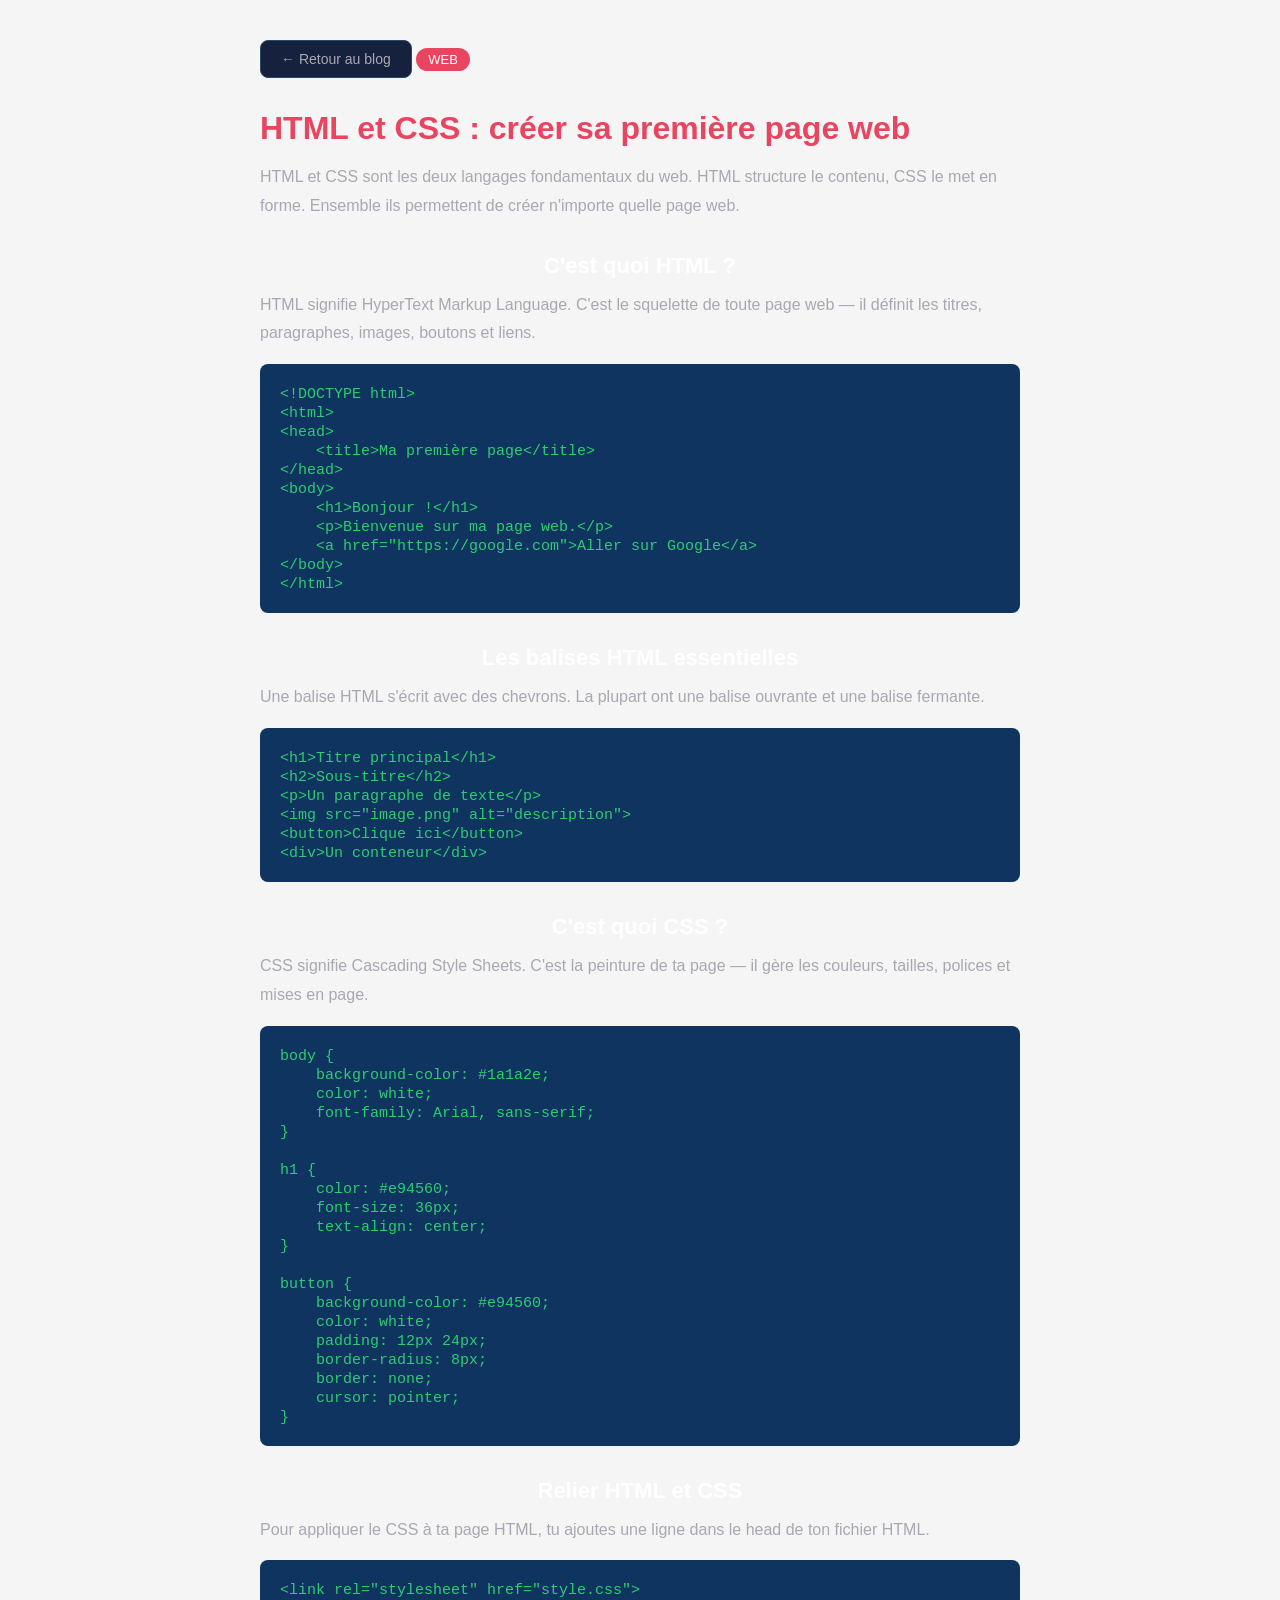
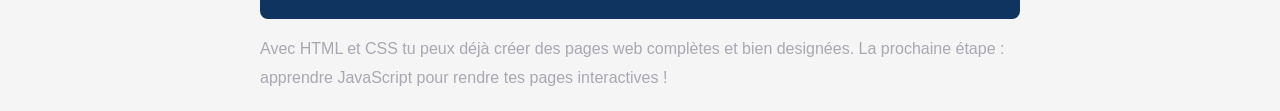
==== blog informatique/articles/html-css.html @ 988690a8 "Blog avec vrais articles" ====
<!DOCTYPE html>
<html lang="fr">
<head>
    <meta charset="UTF-8">
    <meta name="viewport" content="width=device-width, initial-scale=1.0">
    <title>HTML et CSS : créer sa première page web</title>
    <link rel="stylesheet" href="../blog.css">
    <style>
        .article-page { max-width: 800px; margin: 0 auto; padding: 40px 20px; }
        .article-page h1 { font-size: 32px; margin-bottom: 16px; color: #e94560; }
        .article-page h2 { font-size: 22px; margin: 32px 0 12px; color: #ffffff; }
        .article-page p { color: #a8a8b3; line-height: 1.8; margin-bottom: 16px; font-size: 16px; }
        .article-page pre { background-color: #0f3460; border-radius: 8px; padding: 20px; margin: 16px 0; overflow-x: auto; }
        .article-page code { color: #2ecc71; font-family: monospace; font-size: 15px; }
        .article-page .tag { background-color: #e94560; color: white; padding: 4px 12px; border-radius: 20px; font-size: 13px; display: inline-block; margin-bottom: 20px; }
        .btn-retour { background-color: #16213e; color: #a8a8b3; padding: 10px 20px; border-radius: 8px; text-decoration: none; font-size: 14px; display: inline-block; margin-bottom: 32px; border: 1px solid #2a4a6c; }
        .btn-retour:hover { border-color: #e94560; color: white; }
    </style>
</head>
<body>
<div class="article-page">
    <a href="../blog.html" class="btn-retour">← Retour au blog</a>
    <span class="tag">WEB</span>
    <h1>HTML et CSS : créer sa première page web</h1>
    <p>HTML et CSS sont les deux langages fondamentaux du web. HTML structure le contenu, CSS le met en forme. Ensemble ils permettent de créer n'importe quelle page web.</p>

    <h2>C'est quoi HTML ?</h2>
    <p>HTML signifie HyperText Markup Language. C'est le squelette de toute page web — il définit les titres, paragraphes, images, boutons et liens.</p>
    <pre><code>&lt;!DOCTYPE html&gt;
&lt;html&gt;
&lt;head&gt;
    &lt;title&gt;Ma première page&lt;/title&gt;
&lt;/head&gt;
&lt;body&gt;
    &lt;h1&gt;Bonjour !&lt;/h1&gt;
    &lt;p&gt;Bienvenue sur ma page web.&lt;/p&gt;
    &lt;a href="https://google.com"&gt;Aller sur Google&lt;/a&gt;
&lt;/body&gt;
&lt;/html&gt;</code></pre>

    <h2>Les balises HTML essentielles</h2>
    <p>Une balise HTML s'écrit avec des chevrons. La plupart ont une balise ouvrante et une balise fermante.</p>
    <pre><code>&lt;h1&gt;Titre principal&lt;/h1&gt;
&lt;h2&gt;Sous-titre&lt;/h2&gt;
&lt;p&gt;Un paragraphe de texte&lt;/p&gt;
&lt;img src="image.png" alt="description"&gt;
&lt;button&gt;Clique ici&lt;/button&gt;
&lt;div&gt;Un conteneur&lt;/div&gt;</code></pre>

    <h2>C'est quoi CSS ?</h2>
    <p>CSS signifie Cascading Style Sheets. C'est la peinture de ta page — il gère les couleurs, tailles, polices et mises en page.</p>
    <pre><code>body {
    background-color: #1a1a2e;
    color: white;
    font-family: Arial, sans-serif;
}

h1 {
    color: #e94560;
    font-size: 36px;
    text-align: center;
}

button {
    background-color: #e94560;
    color: white;
    padding: 12px 24px;
    border-radius: 8px;
    border: none;
    cursor: pointer;
}</code></pre>

    <h2>Relier HTML et CSS</h2>
    <p>Pour appliquer le CSS à ta page HTML, tu ajoutes une ligne dans le head de ton fichier HTML.</p>
    <pre><code>&lt;link rel="stylesheet" href="style.css"&gt;</code></pre>

    <p>Avec HTML et CSS tu peux déjà créer des pages web complètes et bien designées. La prochaine étape : apprendre JavaScript pour rendre tes pages interactives !</p>
</div>
</body>
</html>
---- blog informatique/blog.css ----
* {
    margin: 0;
    padding: 0;
    box-sizing: border-box;
    font-family: Arial, sans-serif;
}

body {
    background-color: #f5f5f5;
    color: #333;
}

.container {
    max-width: 1000px;
    margin: 0 auto;
    padding: 0 20px;
}

.centre {
    text-align: center;
}

/* NAV */
nav {
    background-color: #1a1a2e;
    padding: 16px 20px;
    position: sticky;
    top: 0;
    z-index: 100;
}

.nav-contenu {
    display: flex;
    align-items: center;
    justify-content: space-between;
}

.logo {
    color: white;
    font-size: 22px;
    font-weight: bold;
}

.logo span {
    color: #e94560;
}

.nav-liens {
    list-style: none;
    display: flex;
    gap: 28px;
}

.nav-liens a {
    color: #a8a8b3;
    text-decoration: none;
    font-size: 15px;
    transition: color 0.2s;
}

.nav-liens a:hover {
    color: white;
}

/* HERO */
.hero {
    background-color: #1a1a2e;
    color: white;
    padding: 80px 20px;
}

.hero h1 {
    font-size: 40px;
    margin-bottom: 16px;
    color: white;
}

.sous-titre {
    color: #a8a8b3;
    font-size: 18px;
    margin-bottom: 32px;
}

.recherche {
    max-width: 500px;
    margin: 0 auto;
}

.recherche input {
    width: 100%;
    padding: 14px 20px;
    border-radius: 8px;
    border: none;
    font-size: 16px;
    outline: none;
    background-color: #0f3460;
    color: white;
    border: 2px solid #e94560;
}

.recherche input::placeholder {
    color: #a8a8b3;
}

/* CATEGORIES */
.categories {
    display: flex;
    gap: 12px;
    flex-wrap: wrap;
    justify-content: center;
    padding: 20px 0;
}

.cat-btn {
    background-color: white;
    color: #333;
    border: 2px solid #ddd;
    border-radius: 20px;
    padding: 8px 20px;
    font-size: 14px;
    cursor: pointer;
    transition: all 0.2s;
}

.cat-btn:hover,
.cat-btn.actif {
    background-color: #e94560;
    color: white;
    border-color: #e94560;
}

/* SECTIONS */
.section {
    padding: 40px 20px;
}

.section-sombre {
    background-color: #16213e;
    color: white;
}

.section-sombre h2 {
    color: white;
}

h2 {
    font-size: 28px;
    text-align: center;
    margin-bottom: 12px;
    color: #1a1a2e;
}

.section-desc {
    text-align: center;
    color: #888;
    font-size: 16px;
    margin-bottom: 24px;
}

/* GRILLE ARTICLES */
.grille-articles {
    display: grid;
    grid-template-columns: repeat(3, 1fr);
    gap: 24px;
}

.article-carte {
    background-color: white;
    border-radius: 12px;
    overflow: hidden;
    box-shadow: 0 4px 16px rgba(0,0,0,0.08);
    transition: transform 0.2s;
    cursor: pointer;
}

.article-carte:hover {
    transform: translateY(-4px);
}

.article-image {
    height: 160px;
    display: flex;
    align-items: center;
    justify-content: center;
    font-size: 56px;
}

.article-contenu {
    padding: 20px;
}

.article-tag {
    display: inline-block;
    background-color: #e94560;
    color: white;
    padding: 3px 10px;
    border-radius: 12px;
    font-size: 12px;
    margin-bottom: 10px;
}

.article-titre {
    font-size: 17px;
    font-weight: bold;
    color: #1a1a2e;
    margin-bottom: 10px;
    line-height: 1.4;
}

.article-extrait {
    color: #666;
    font-size: 14px;
    line-height: 1.6;
    margin-bottom: 16px;
}

.article-meta {
    display: flex;
    justify-content: space-between;
    align-items: center;
    font-size: 12px;
    color: #999;
    border-top: 1px solid #eee;
    padding-top: 12px;
}

.article-lire {
    color: #e94560;
    font-weight: bold;
    font-size: 13px;
}

/* AUCUN RESULTAT */
.aucun-resultat {
    text-align: center;
    color: #888;
    font-size: 16px;
    padding: 40px;
}

.cache {
    display: none;
}

/* NEWSLETTER */
.newsletter {
    display: flex;
    gap: 12px;
    max-width: 480px;
    margin: 0 auto 16px;
    flex-wrap: wrap;
    justify-content: center;
}

.newsletter input {
    flex: 1;
    padding: 14px 16px;
    border-radius: 8px;
    border: 2px solid #2a4a6c;
    font-size: 15px;
    outline: none;
    background-color: #0f3460;
    color: white;
    min-width: 240px;
}

.newsletter input:focus {
    border-color: #e94560;
}

.newsletter button {
    background-color: #e94560;
    color: white;
    border: none;
    border-radius: 8px;
    padding: 14px 24px;
    font-size: 15px;
    font-weight: bold;
    cursor: pointer;
    transition: background-color 0.2s;
}

.newsletter button:hover {
    background-color: #c73652;
}

#message-newsletter {
    color: #2ecc71;
    font-size: 14px;
    min-height: 20px;
    margin-top: 8px;
}

/* FOOTER */
footer {
    background-color: #1a1a2e;
    color: #a8a8b3;
    padding: 32px 20px;
    font-size: 14px;
}
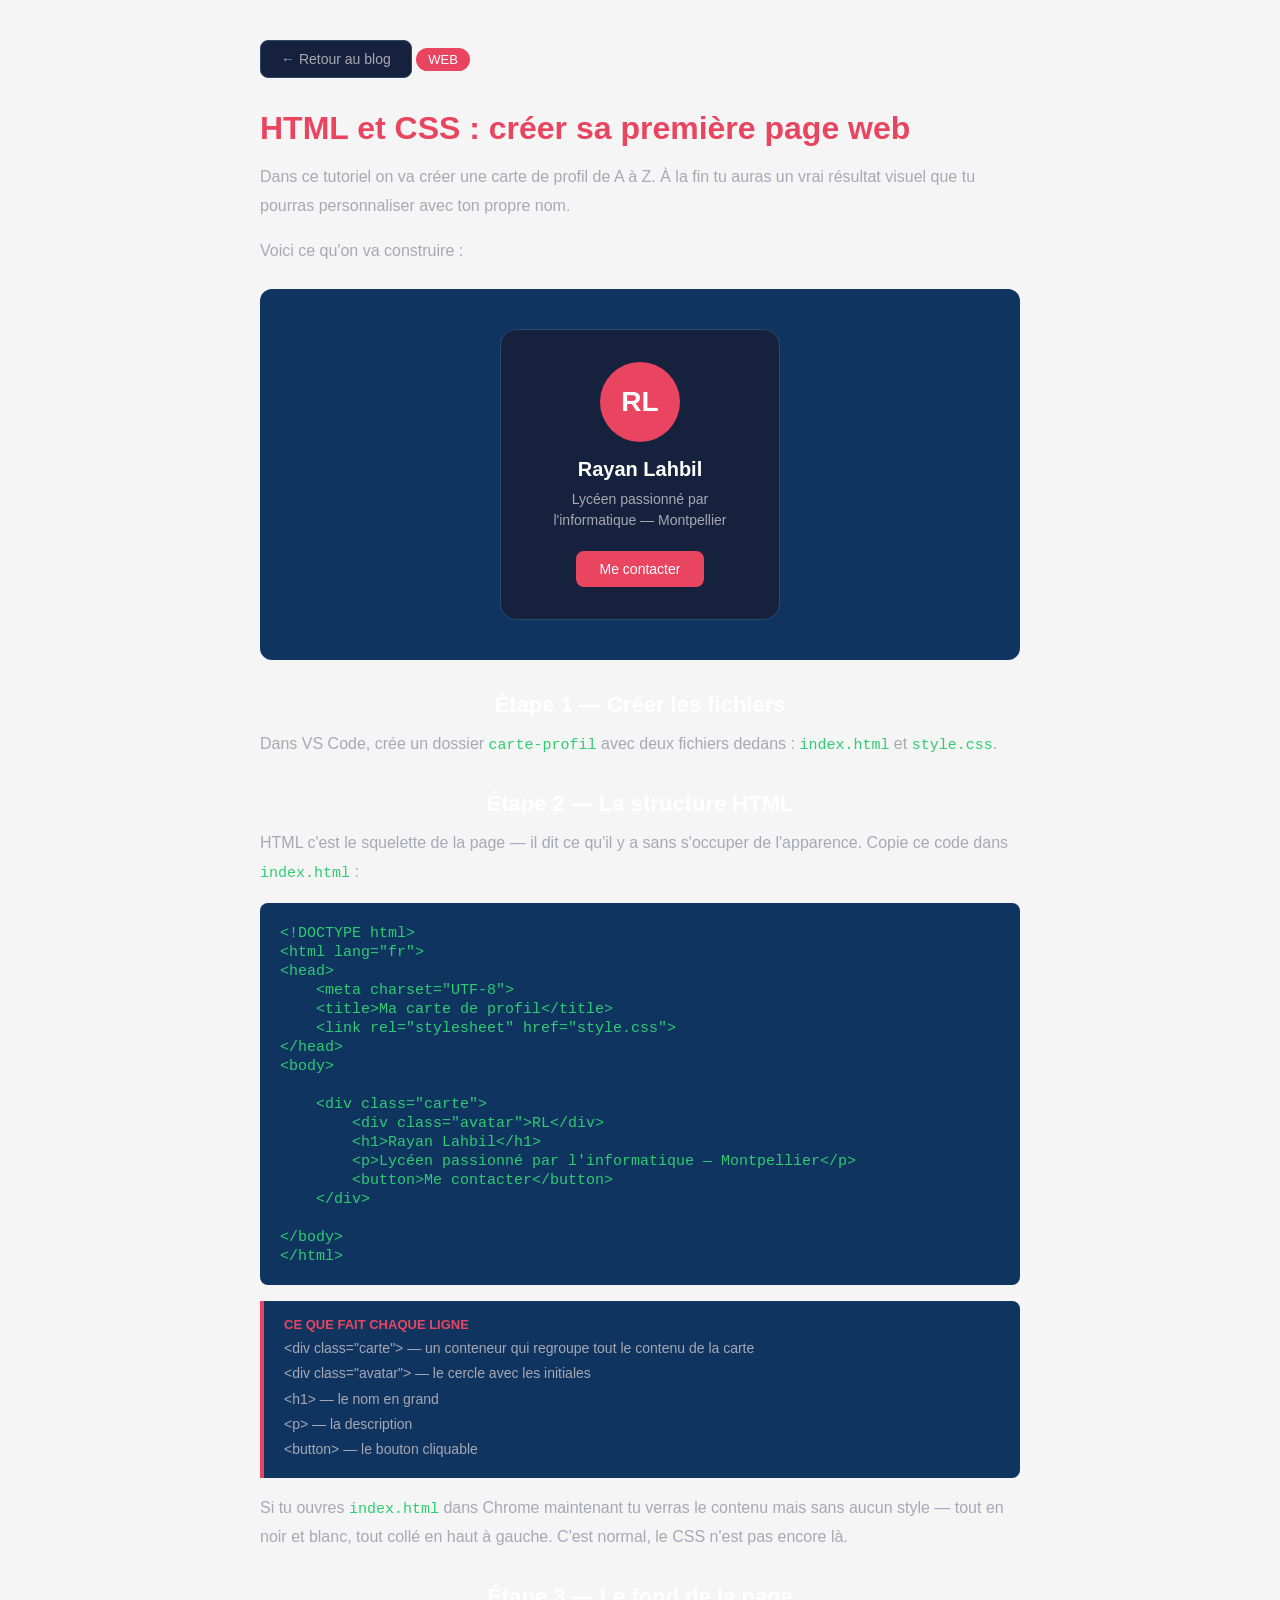
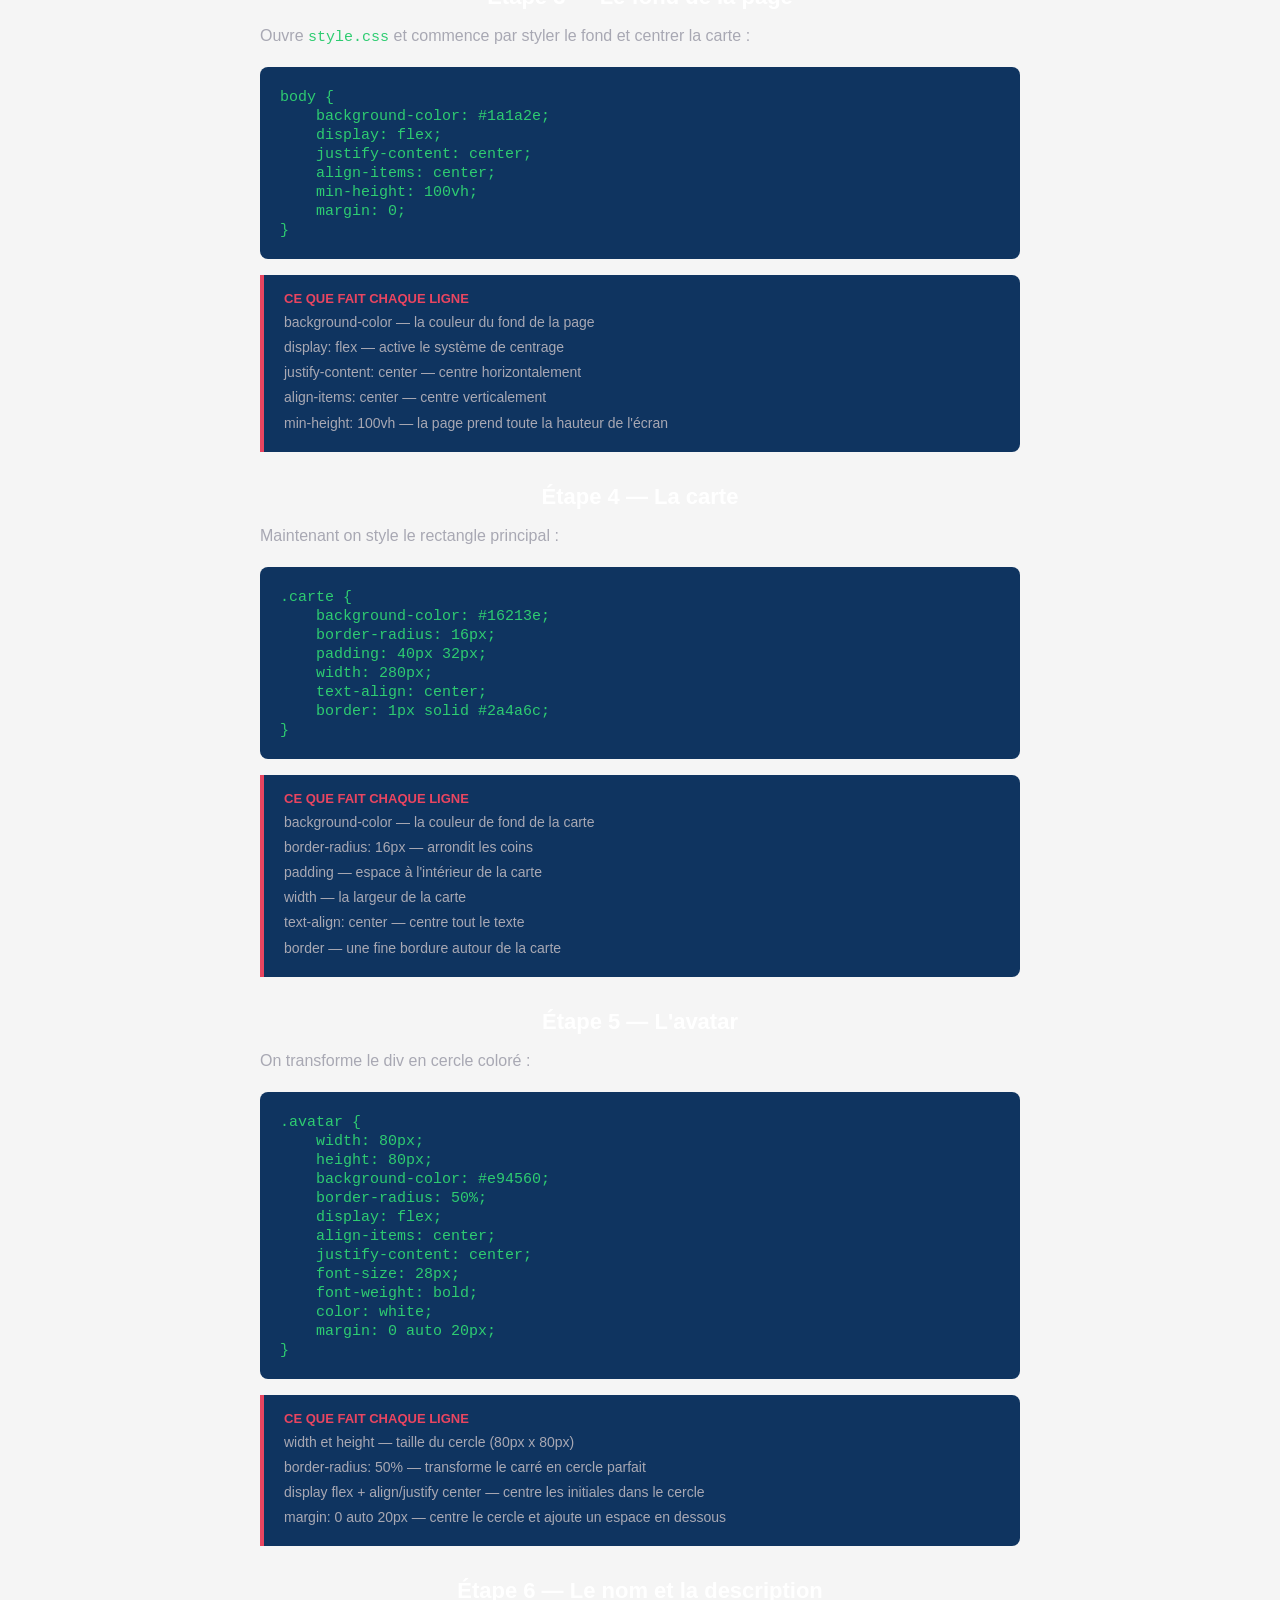
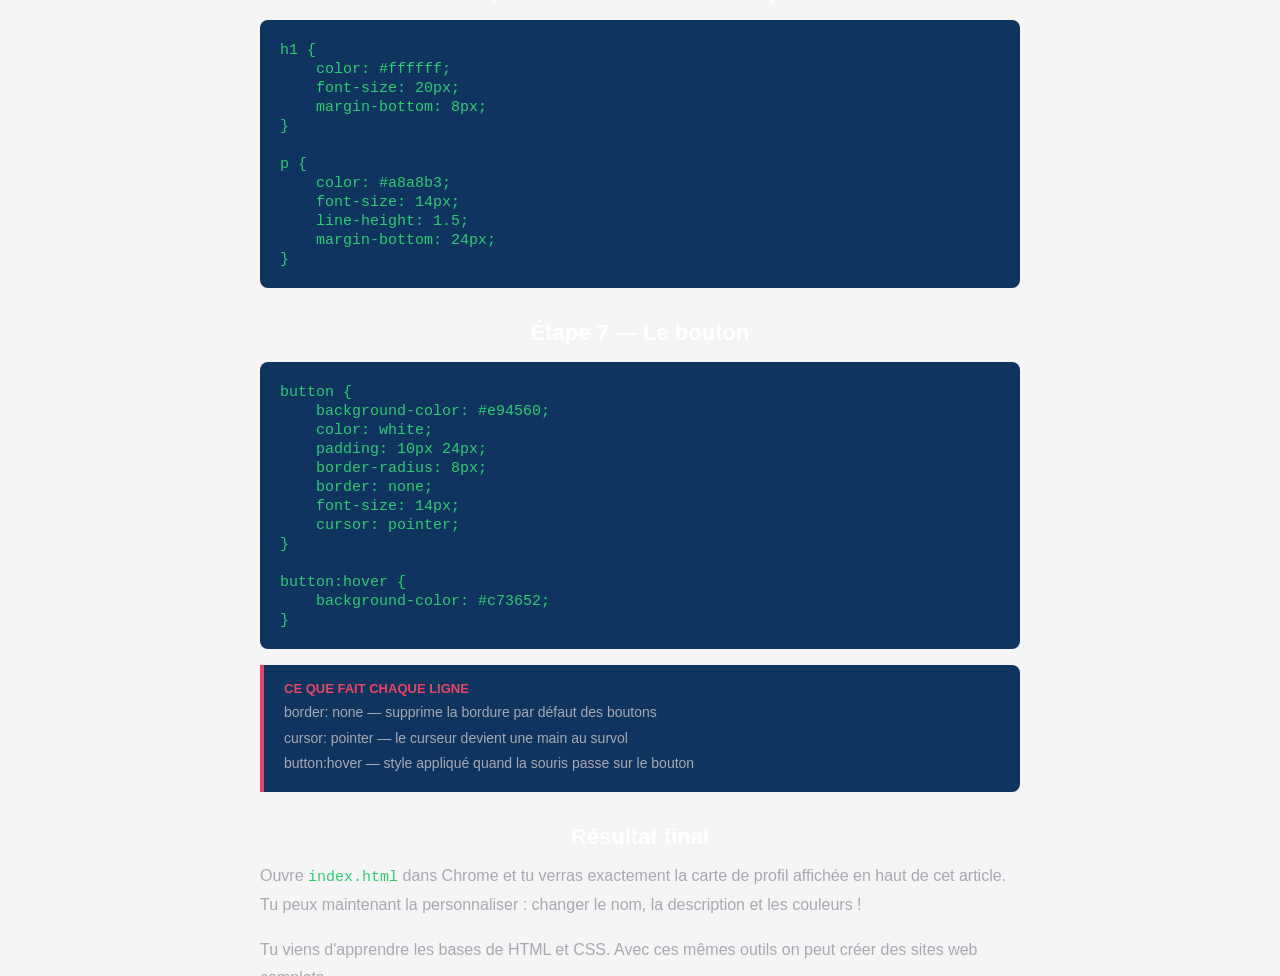
==== commit 7191d4ff: "Mise a jour article html-css" ====
--- a/blog informatique/articles/html-css.html
+++ b/blog informatique/articles/html-css.html
@@ -15,6 +15,14 @@
         .article-page .tag { background-color: #e94560; color: white; padding: 4px 12px; border-radius: 20px; font-size: 13px; display: inline-block; margin-bottom: 20px; }
         .btn-retour { background-color: #16213e; color: #a8a8b3; padding: 10px 20px; border-radius: 8px; text-decoration: none; font-size: 14px; display: inline-block; margin-bottom: 32px; border: 1px solid #2a4a6c; }
         .btn-retour:hover { border-color: #e94560; color: white; }
+        .resultat { background-color: #0f3460; border-radius: 12px; padding: 40px 20px; margin: 24px 0; display: flex; justify-content: center; }
+        .carte-profil { background-color: #16213e; border-radius: 16px; padding: 32px; width: 280px; text-align: center; border: 1px solid #2a4a6c; }
+        .avatar { width: 80px; height: 80px; background-color: #e94560; border-radius: 50%; display: flex; align-items: center; justify-content: center; font-size: 28px; font-weight: bold; color: white; margin: 0 auto 16px; }
+        .carte-nom { color: white; font-size: 20px; font-weight: bold; margin-bottom: 8px; }
+        .carte-desc { color: #a8a8b3; font-size: 14px; margin-bottom: 20px; line-height: 1.5; }
+        .carte-btn { background-color: #e94560; color: white; padding: 10px 24px; border-radius: 8px; border: none; font-size: 14px; cursor: pointer; }
+        .etape { background-color: #0f3460; border-left: 4px solid #e94560; border-radius: 0 8px 8px 0; padding: 16px 20px; margin: 16px 0; }
+        .etape-numero { color: #e94560; font-size: 13px; font-weight: bold; margin-bottom: 4px; }
     </style>
 </head>
 <body>
@@ -22,59 +30,175 @@
     <a href="../blog.html" class="btn-retour">← Retour au blog</a>
     <span class="tag">WEB</span>
     <h1>HTML et CSS : créer sa première page web</h1>
-    <p>HTML et CSS sont les deux langages fondamentaux du web. HTML structure le contenu, CSS le met en forme. Ensemble ils permettent de créer n'importe quelle page web.</p>
-
-    <h2>C'est quoi HTML ?</h2>
-    <p>HTML signifie HyperText Markup Language. C'est le squelette de toute page web — il définit les titres, paragraphes, images, boutons et liens.</p>
+    <p>Dans ce tutoriel on va créer une carte de profil de A à Z. À la fin tu auras un vrai résultat visuel que tu pourras personnaliser avec ton propre nom.</p>
+
+    <p>Voici ce qu'on va construire :</p>
+
+    <div class="resultat">
+        <div class="carte-profil">
+            <div class="avatar">RL</div>
+            <div class="carte-nom">Rayan Lahbil</div>
+            <div class="carte-desc">Lycéen passionné par l'informatique — Montpellier</div>
+            <button class="carte-btn">Me contacter</button>
+        </div>
+    </div>
+
+    <h2>Étape 1 — Créer les fichiers</h2>
+    <p>Dans VS Code, crée un dossier <code>carte-profil</code> avec deux fichiers dedans : <code>index.html</code> et <code>style.css</code>.</p>
+
+    <h2>Étape 2 — La structure HTML</h2>
+    <p>HTML c'est le squelette de la page — il dit ce qu'il y a sans s'occuper de l'apparence. Copie ce code dans <code>index.html</code> :</p>
+
     <pre><code>&lt;!DOCTYPE html&gt;
-&lt;html&gt;
+&lt;html lang="fr"&gt;
 &lt;head&gt;
-    &lt;title&gt;Ma première page&lt;/title&gt;
+    &lt;meta charset="UTF-8"&gt;
+    &lt;title&gt;Ma carte de profil&lt;/title&gt;
+    &lt;link rel="stylesheet" href="style.css"&gt;
 &lt;/head&gt;
 &lt;body&gt;
-    &lt;h1&gt;Bonjour !&lt;/h1&gt;
-    &lt;p&gt;Bienvenue sur ma page web.&lt;/p&gt;
-    &lt;a href="https://google.com"&gt;Aller sur Google&lt;/a&gt;
+
+    &lt;div class="carte"&gt;
+        &lt;div class="avatar"&gt;RL&lt;/div&gt;
+        &lt;h1&gt;Rayan Lahbil&lt;/h1&gt;
+        &lt;p&gt;Lycéen passionné par l'informatique — Montpellier&lt;/p&gt;
+        &lt;button&gt;Me contacter&lt;/button&gt;
+    &lt;/div&gt;
+
 &lt;/body&gt;
 &lt;/html&gt;</code></pre>
 
-    <h2>Les balises HTML essentielles</h2>
-    <p>Une balise HTML s'écrit avec des chevrons. La plupart ont une balise ouvrante et une balise fermante.</p>
-    <pre><code>&lt;h1&gt;Titre principal&lt;/h1&gt;
-&lt;h2&gt;Sous-titre&lt;/h2&gt;
-&lt;p&gt;Un paragraphe de texte&lt;/p&gt;
-&lt;img src="image.png" alt="description"&gt;
-&lt;button&gt;Clique ici&lt;/button&gt;
-&lt;div&gt;Un conteneur&lt;/div&gt;</code></pre>
-
-    <h2>C'est quoi CSS ?</h2>
-    <p>CSS signifie Cascading Style Sheets. C'est la peinture de ta page — il gère les couleurs, tailles, polices et mises en page.</p>
+    <div class="etape">
+        <div class="etape-numero">CE QUE FAIT CHAQUE LIGNE</div>
+        <p style="margin:0; color: #a8a8b3; font-size: 14px;">
+        &lt;div class="carte"&gt; — un conteneur qui regroupe tout le contenu de la carte<br>
+        &lt;div class="avatar"&gt; — le cercle avec les initiales<br>
+        &lt;h1&gt; — le nom en grand<br>
+        &lt;p&gt; — la description<br>
+        &lt;button&gt; — le bouton cliquable
+        </p>
+    </div>
+
+    <p>Si tu ouvres <code>index.html</code> dans Chrome maintenant tu verras le contenu mais sans aucun style — tout en noir et blanc, tout collé en haut à gauche. C'est normal, le CSS n'est pas encore là.</p>
+
+    <h2>Étape 3 — Le fond de la page</h2>
+    <p>Ouvre <code>style.css</code> et commence par styler le fond et centrer la carte :</p>
+
     <pre><code>body {
     background-color: #1a1a2e;
+    display: flex;
+    justify-content: center;
+    align-items: center;
+    min-height: 100vh;
+    margin: 0;
+}</code></pre>
+
+    <div class="etape">
+        <div class="etape-numero">CE QUE FAIT CHAQUE LIGNE</div>
+        <p style="margin:0; color: #a8a8b3; font-size: 14px;">
+        background-color — la couleur du fond de la page<br>
+        display: flex — active le système de centrage<br>
+        justify-content: center — centre horizontalement<br>
+        align-items: center — centre verticalement<br>
+        min-height: 100vh — la page prend toute la hauteur de l'écran
+        </p>
+    </div>
+
+    <h2>Étape 4 — La carte</h2>
+    <p>Maintenant on style le rectangle principal :</p>
+
+    <pre><code>.carte {
+    background-color: #16213e;
+    border-radius: 16px;
+    padding: 40px 32px;
+    width: 280px;
+    text-align: center;
+    border: 1px solid #2a4a6c;
+}</code></pre>
+
+    <div class="etape">
+        <div class="etape-numero">CE QUE FAIT CHAQUE LIGNE</div>
+        <p style="margin:0; color: #a8a8b3; font-size: 14px;">
+        background-color — la couleur de fond de la carte<br>
+        border-radius: 16px — arrondit les coins<br>
+        padding — espace à l'intérieur de la carte<br>
+        width — la largeur de la carte<br>
+        text-align: center — centre tout le texte<br>
+        border — une fine bordure autour de la carte
+        </p>
+    </div>
+
+    <h2>Étape 5 — L'avatar</h2>
+    <p>On transforme le div en cercle coloré :</p>
+
+    <pre><code>.avatar {
+    width: 80px;
+    height: 80px;
+    background-color: #e94560;
+    border-radius: 50%;
+    display: flex;
+    align-items: center;
+    justify-content: center;
+    font-size: 28px;
+    font-weight: bold;
     color: white;
-    font-family: Arial, sans-serif;
+    margin: 0 auto 20px;
+}</code></pre>
+
+    <div class="etape">
+        <div class="etape-numero">CE QUE FAIT CHAQUE LIGNE</div>
+        <p style="margin:0; color: #a8a8b3; font-size: 14px;">
+        width et height — taille du cercle (80px x 80px)<br>
+        border-radius: 50% — transforme le carré en cercle parfait<br>
+        display flex + align/justify center — centre les initiales dans le cercle<br>
+        margin: 0 auto 20px — centre le cercle et ajoute un espace en dessous
+        </p>
+    </div>
+
+    <h2>Étape 6 — Le nom et la description</h2>
+
+    <pre><code>h1 {
+    color: #ffffff;
+    font-size: 20px;
+    margin-bottom: 8px;
 }
 
-h1 {
-    color: #e94560;
-    font-size: 36px;
-    text-align: center;
-}
-
-button {
+p {
+    color: #a8a8b3;
+    font-size: 14px;
+    line-height: 1.5;
+    margin-bottom: 24px;
+}</code></pre>
+
+    <h2>Étape 7 — Le bouton</h2>
+
+    <pre><code>button {
     background-color: #e94560;
     color: white;
-    padding: 12px 24px;
+    padding: 10px 24px;
     border-radius: 8px;
     border: none;
+    font-size: 14px;
     cursor: pointer;
-}</code></pre>
-
-    <h2>Relier HTML et CSS</h2>
-    <p>Pour appliquer le CSS à ta page HTML, tu ajoutes une ligne dans le head de ton fichier HTML.</p>
-    <pre><code>&lt;link rel="stylesheet" href="style.css"&gt;</code></pre>
-
-    <p>Avec HTML et CSS tu peux déjà créer des pages web complètes et bien designées. La prochaine étape : apprendre JavaScript pour rendre tes pages interactives !</p>
+}
+
+button:hover {
+    background-color: #c73652;
+}</code></pre>
+
+    <div class="etape">
+        <div class="etape-numero">CE QUE FAIT CHAQUE LIGNE</div>
+        <p style="margin:0; color: #a8a8b3; font-size: 14px;">
+        border: none — supprime la bordure par défaut des boutons<br>
+        cursor: pointer — le curseur devient une main au survol<br>
+        button:hover — style appliqué quand la souris passe sur le bouton
+        </p>
+    </div>
+
+    <h2>Résultat final</h2>
+    <p>Ouvre <code>index.html</code> dans Chrome et tu verras exactement la carte de profil affichée en haut de cet article. Tu peux maintenant la personnaliser : changer le nom, la description et les couleurs !</p>
+
+    <p>Tu viens d'apprendre les bases de HTML et CSS. Avec ces mêmes outils on peut créer des sites web complets.</p>
 </div>
 </body>
 </html>
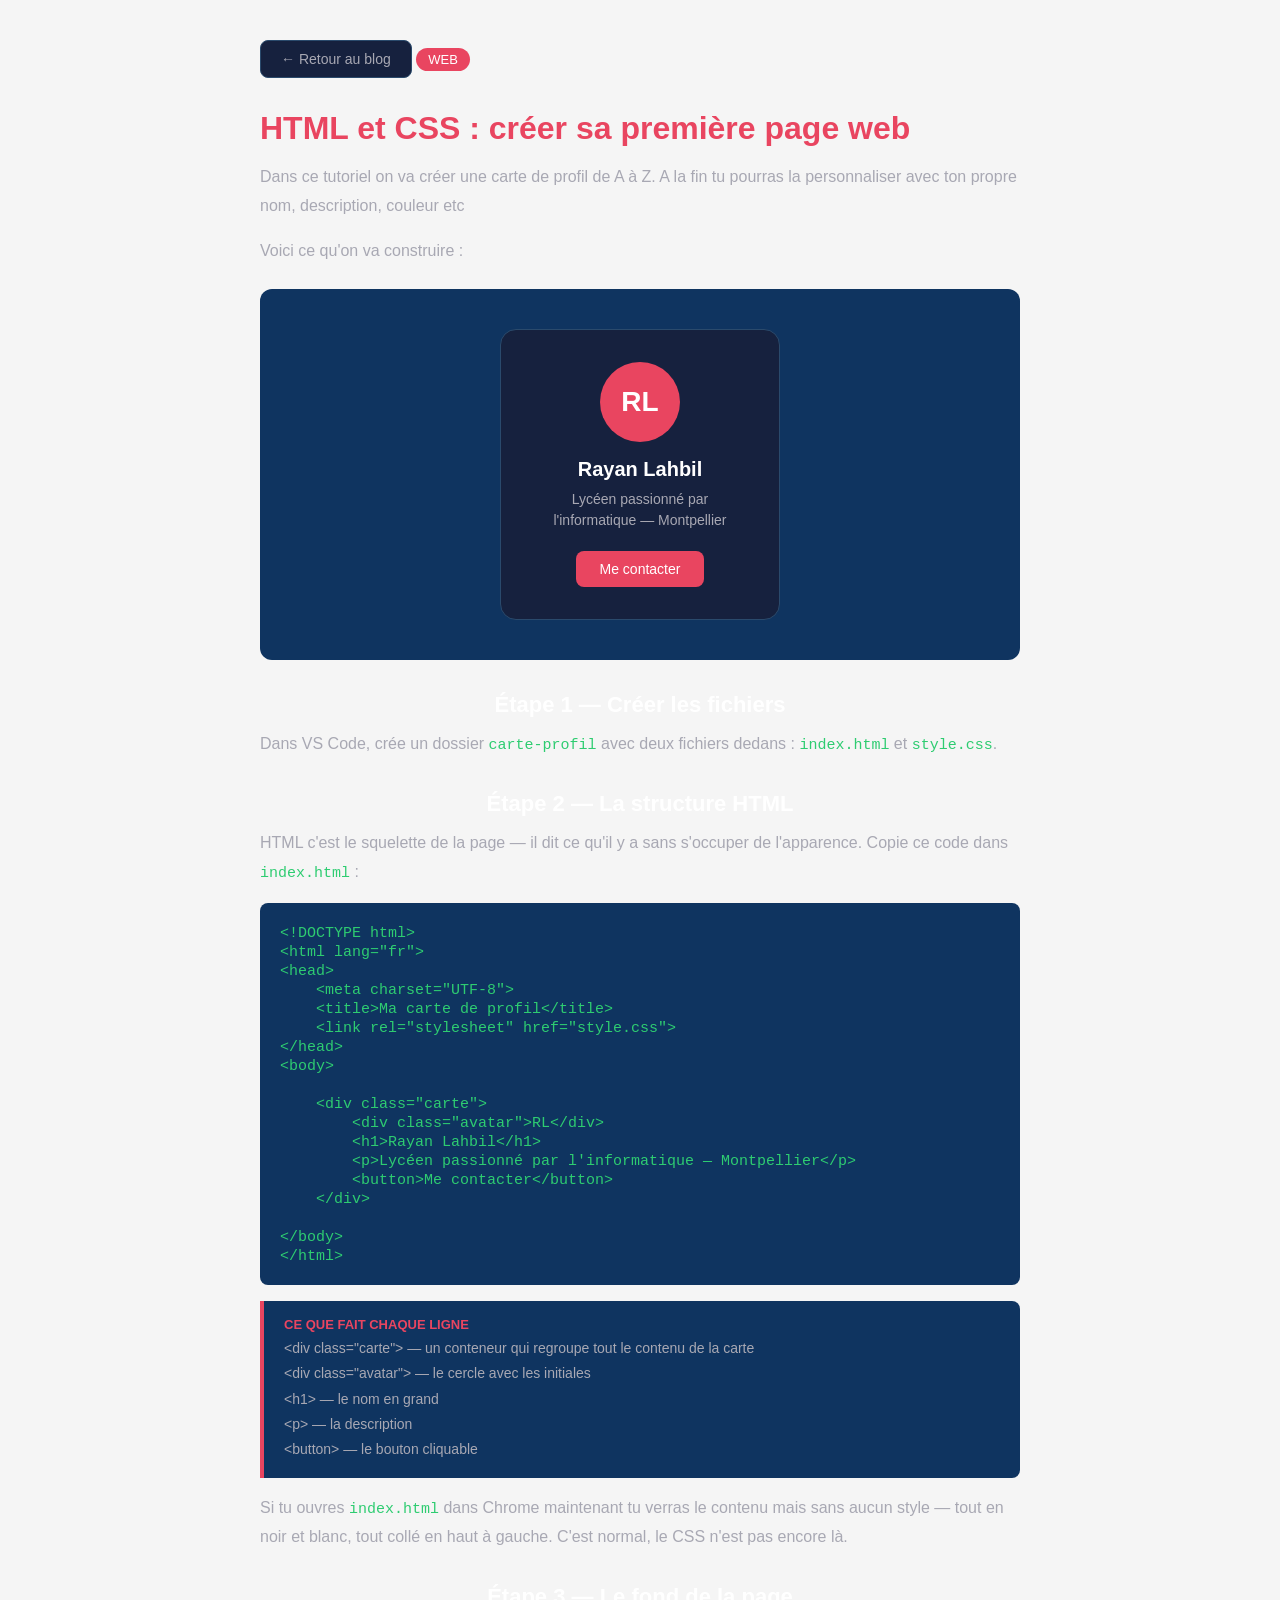
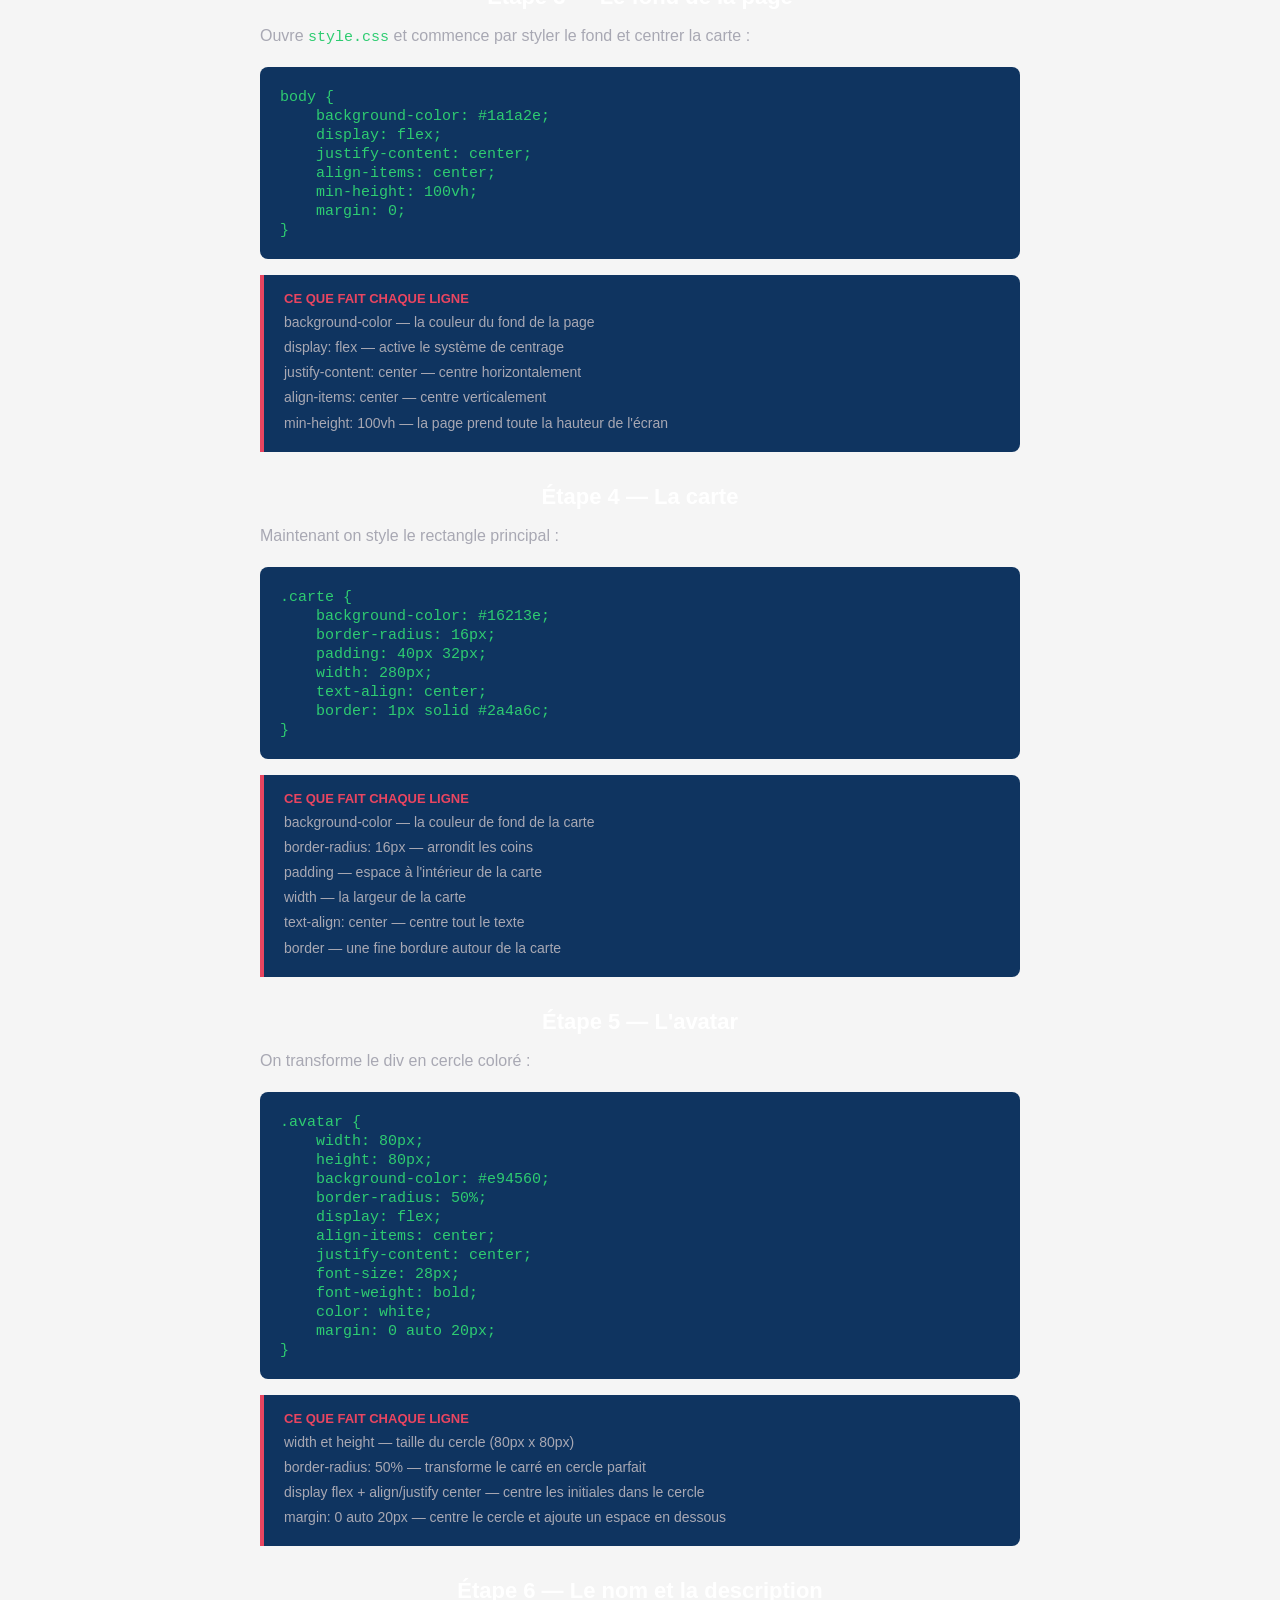
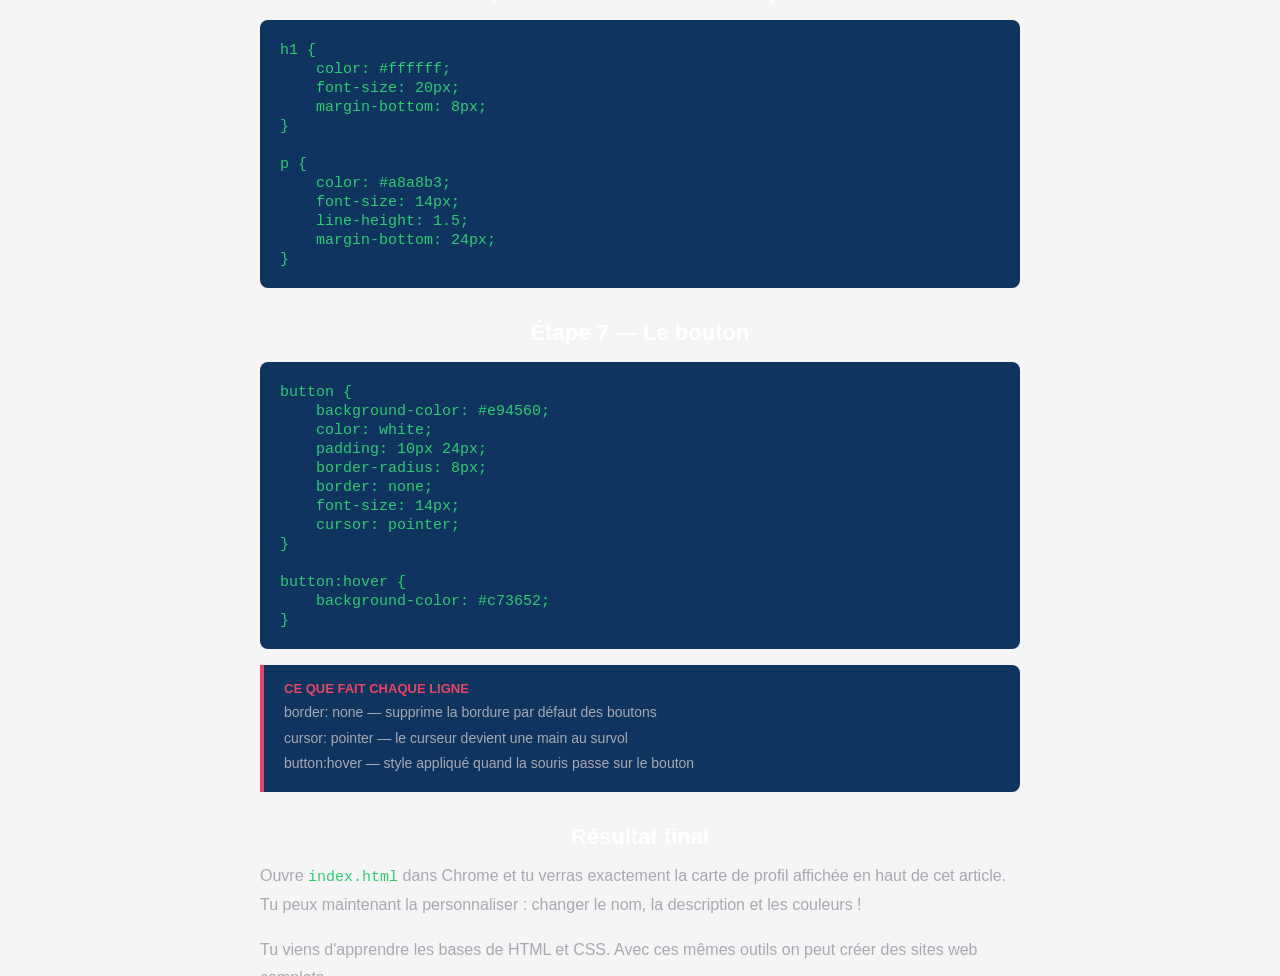
==== commit 86e82d4b: "Mise a jour article html-css" ====
--- a/blog informatique/articles/html-css.html
+++ b/blog informatique/articles/html-css.html
@@ -30,7 +30,7 @@
     <a href="../blog.html" class="btn-retour">← Retour au blog</a>
     <span class="tag">WEB</span>
     <h1>HTML et CSS : créer sa première page web</h1>
-    <p>Dans ce tutoriel on va créer une carte de profil de A à Z. À la fin tu auras un vrai résultat visuel que tu pourras personnaliser avec ton propre nom.</p>
+    <p>Dans ce tutoriel on va créer une carte de profil de A à Z. A la fin tu pourras la personnaliser avec ton propre nom, description, couleur etc</p>
 
     <p>Voici ce qu'on va construire :</p>
 
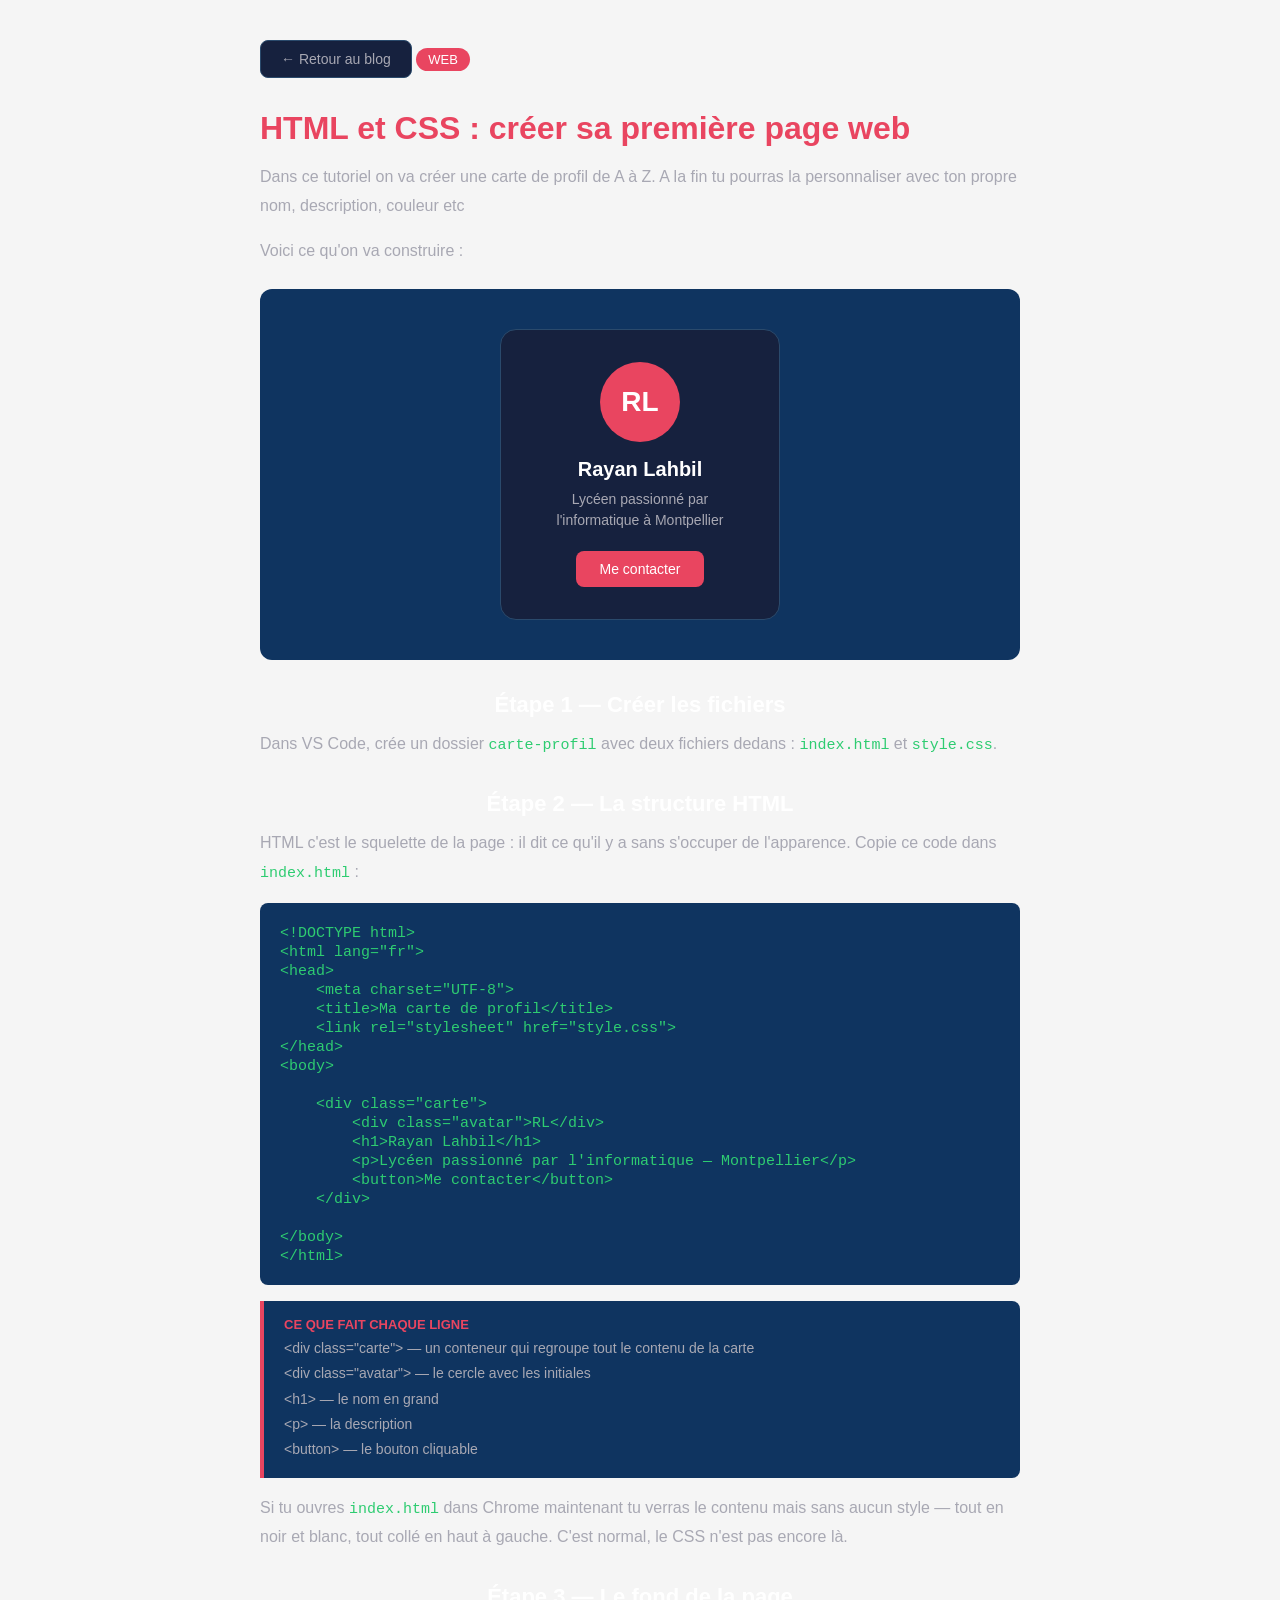
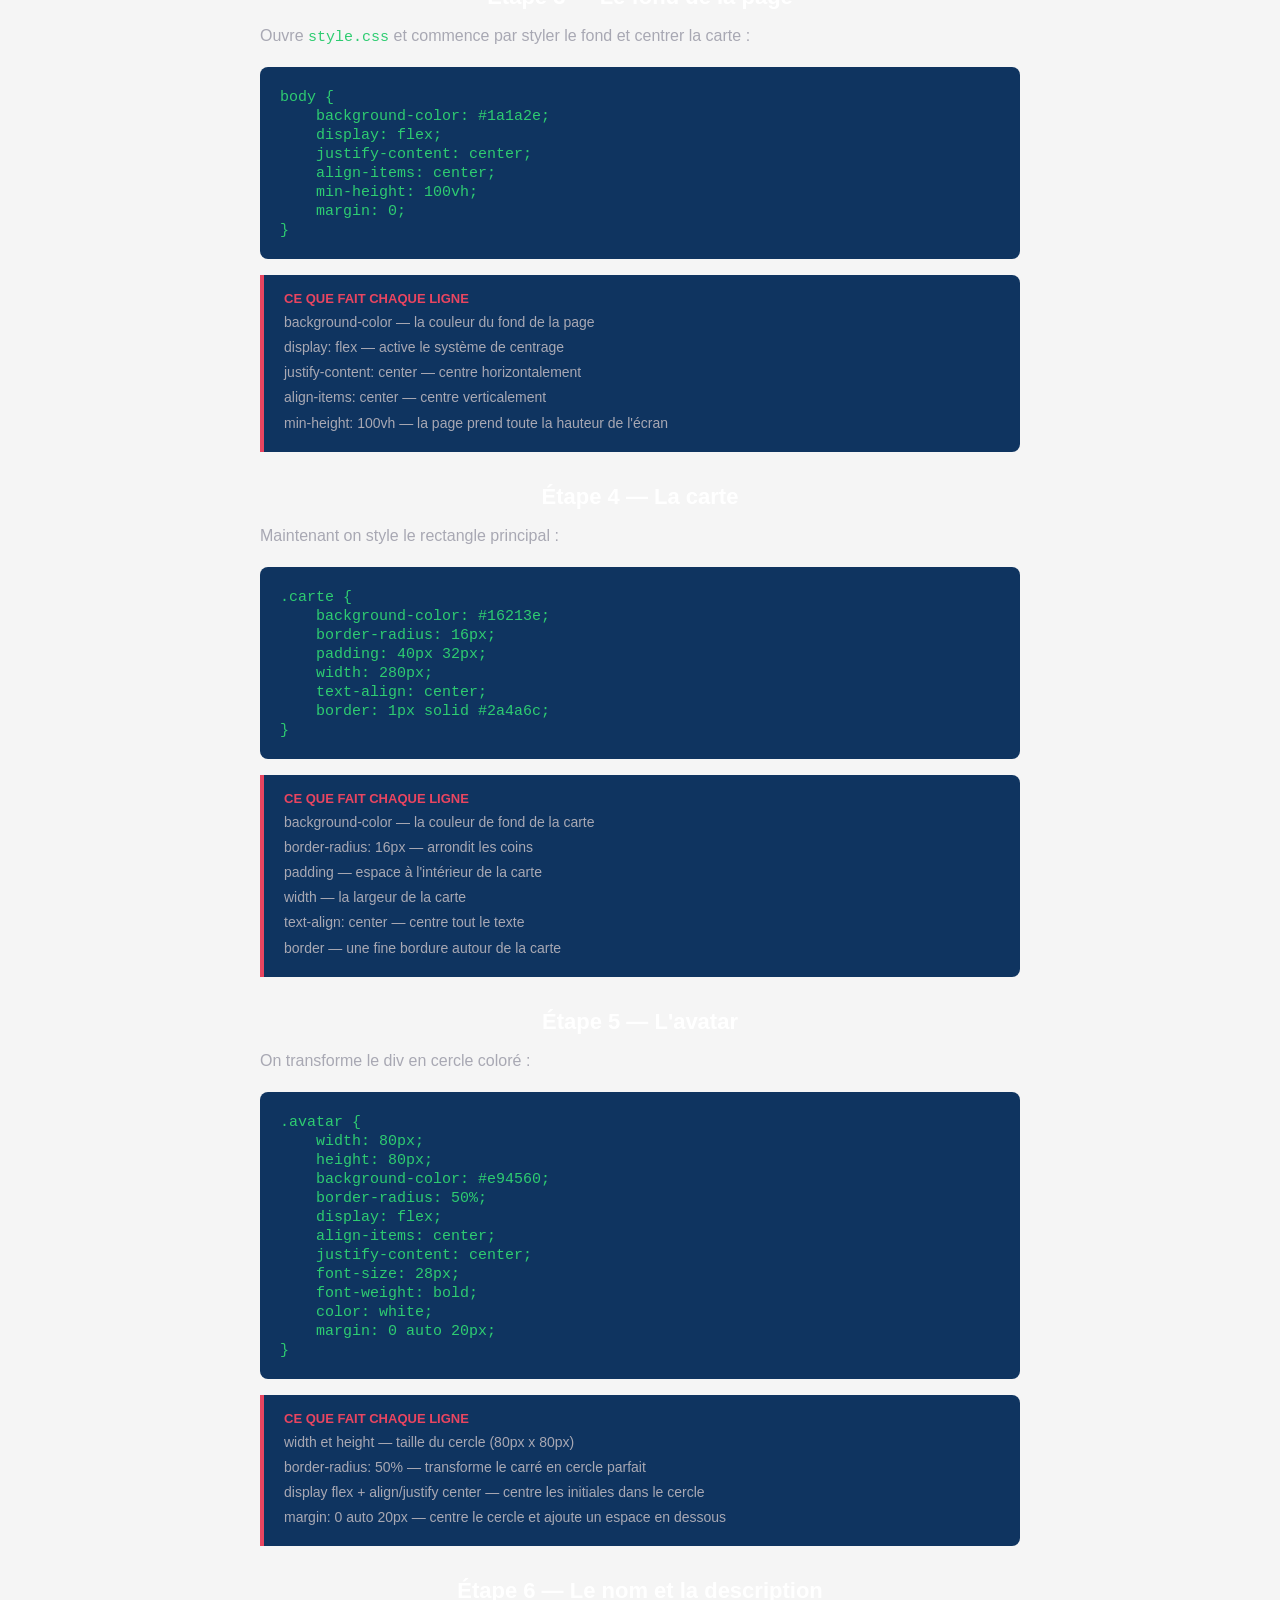
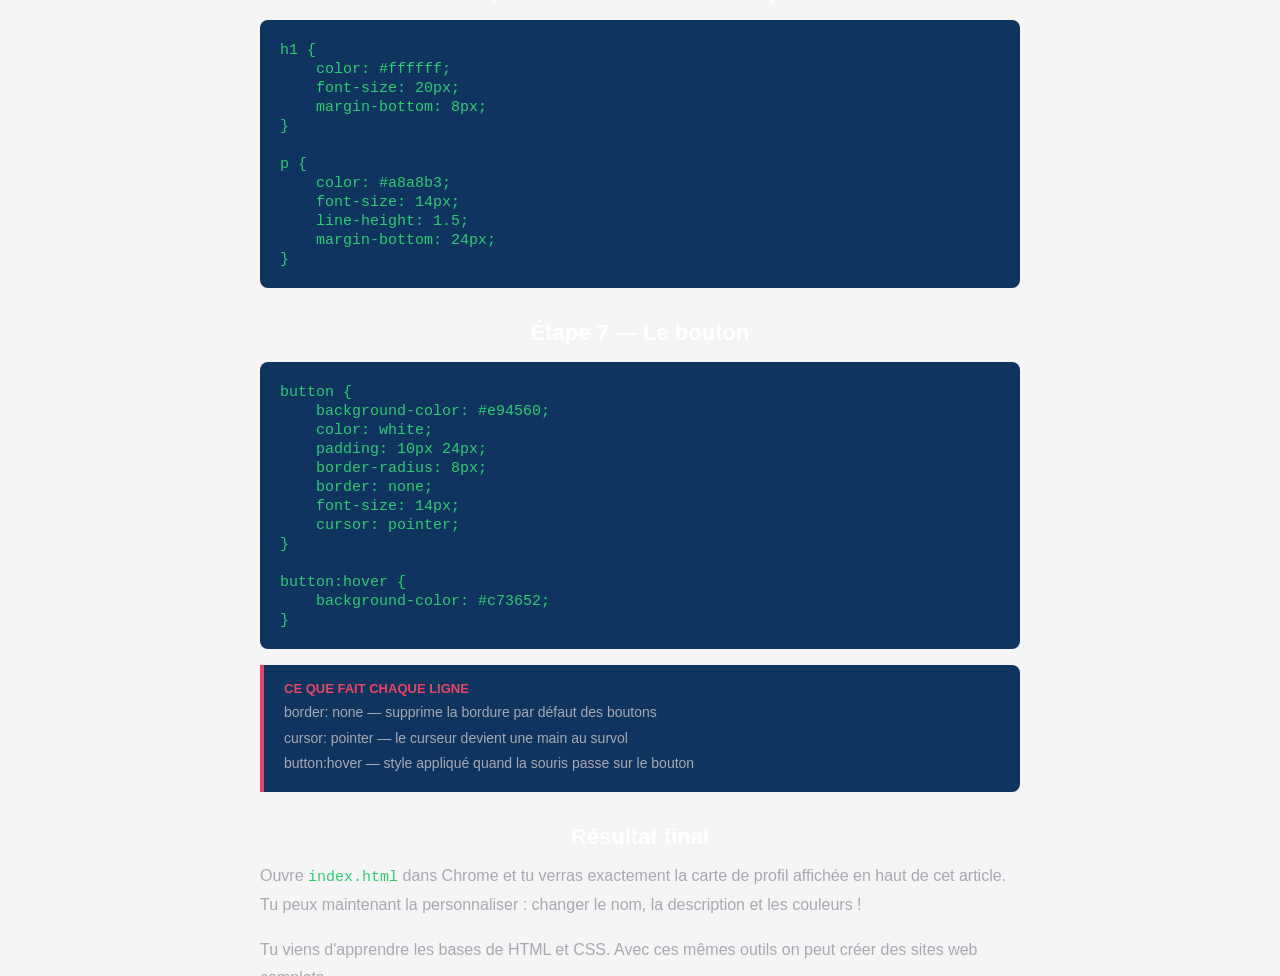
==== commit a38c7b4d: "Mise a jour article html-css" ====
--- a/blog informatique/articles/html-css.html
+++ b/blog informatique/articles/html-css.html
@@ -38,7 +38,7 @@
         <div class="carte-profil">
             <div class="avatar">RL</div>
             <div class="carte-nom">Rayan Lahbil</div>
-            <div class="carte-desc">Lycéen passionné par l'informatique — Montpellier</div>
+            <div class="carte-desc">Lycéen passionné par l'informatique à Montpellier</div>
             <button class="carte-btn">Me contacter</button>
         </div>
     </div>
@@ -47,7 +47,7 @@
     <p>Dans VS Code, crée un dossier <code>carte-profil</code> avec deux fichiers dedans : <code>index.html</code> et <code>style.css</code>.</p>
 
     <h2>Étape 2 — La structure HTML</h2>
-    <p>HTML c'est le squelette de la page — il dit ce qu'il y a sans s'occuper de l'apparence. Copie ce code dans <code>index.html</code> :</p>
+    <p>HTML c'est le squelette de la page : il dit ce qu'il y a sans s'occuper de l'apparence. Copie ce code dans <code>index.html</code> :</p>
 
     <pre><code>&lt;!DOCTYPE html&gt;
 &lt;html lang="fr"&gt;
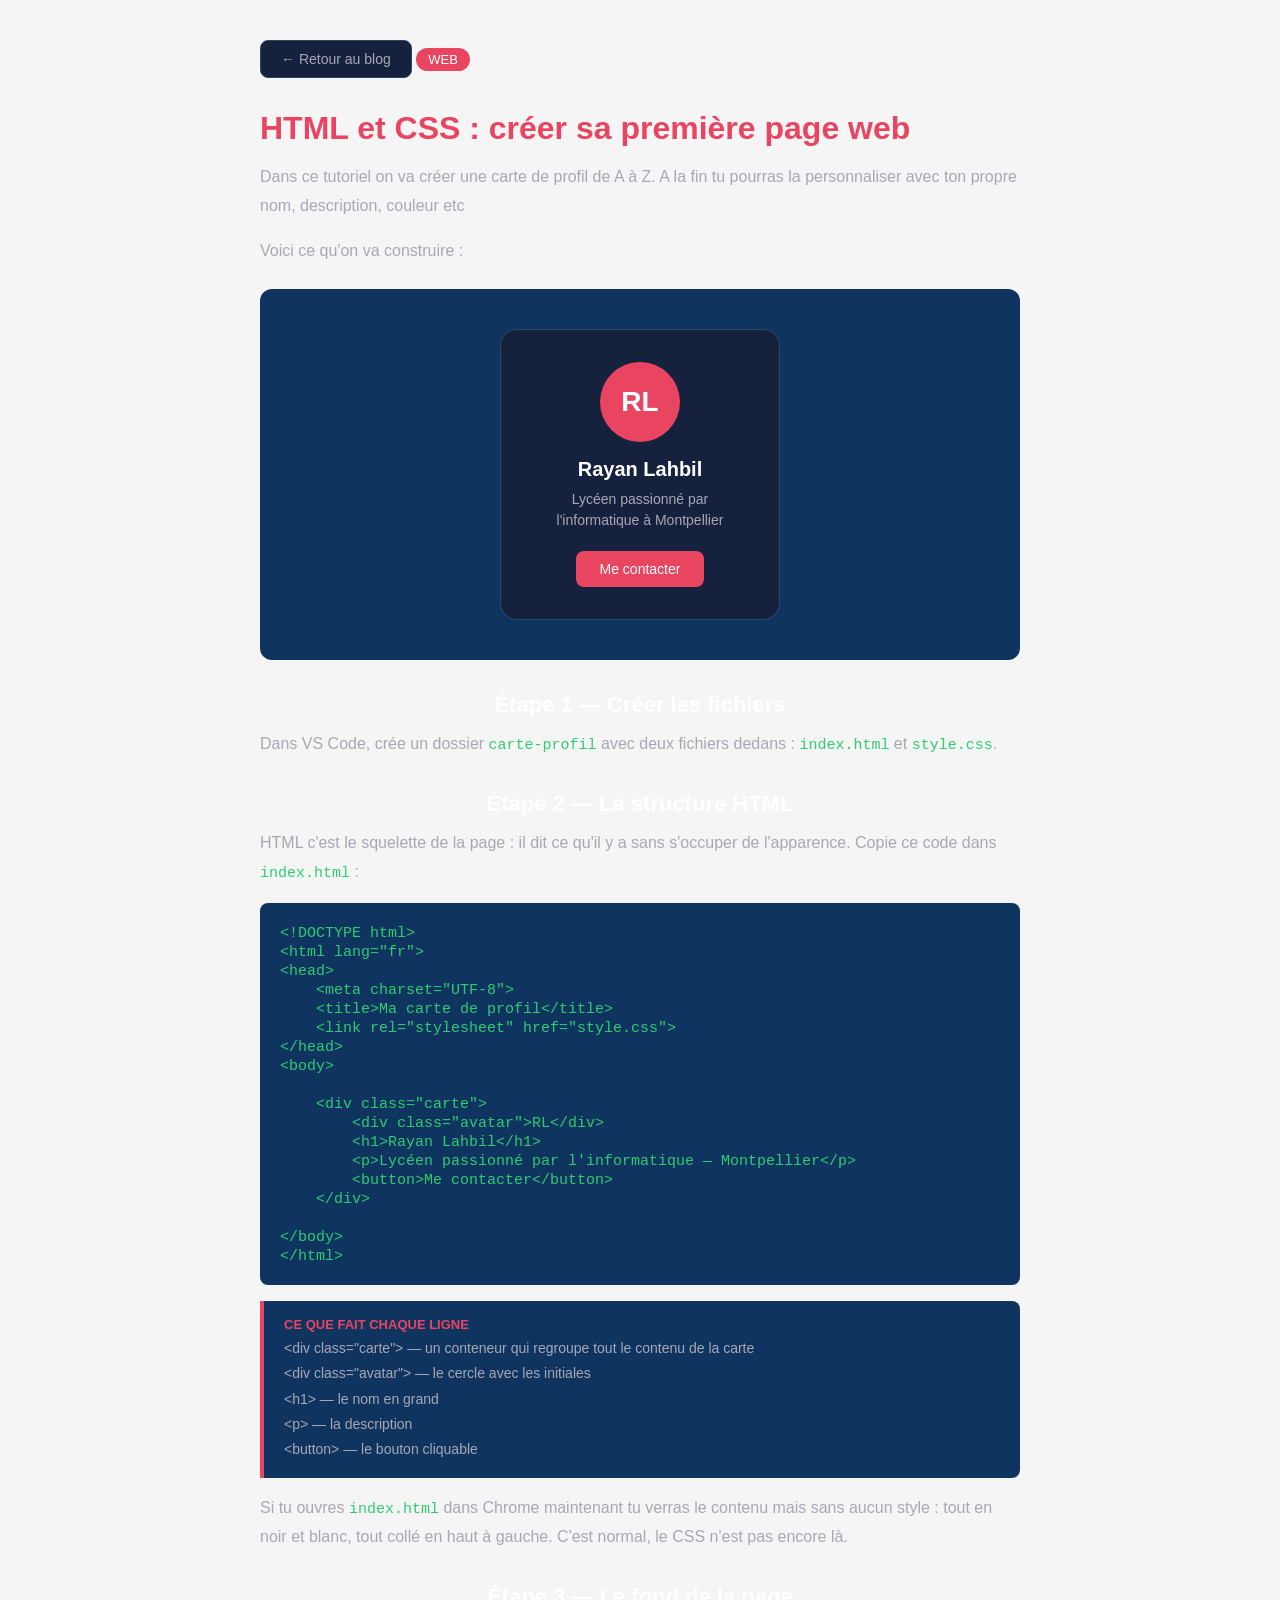
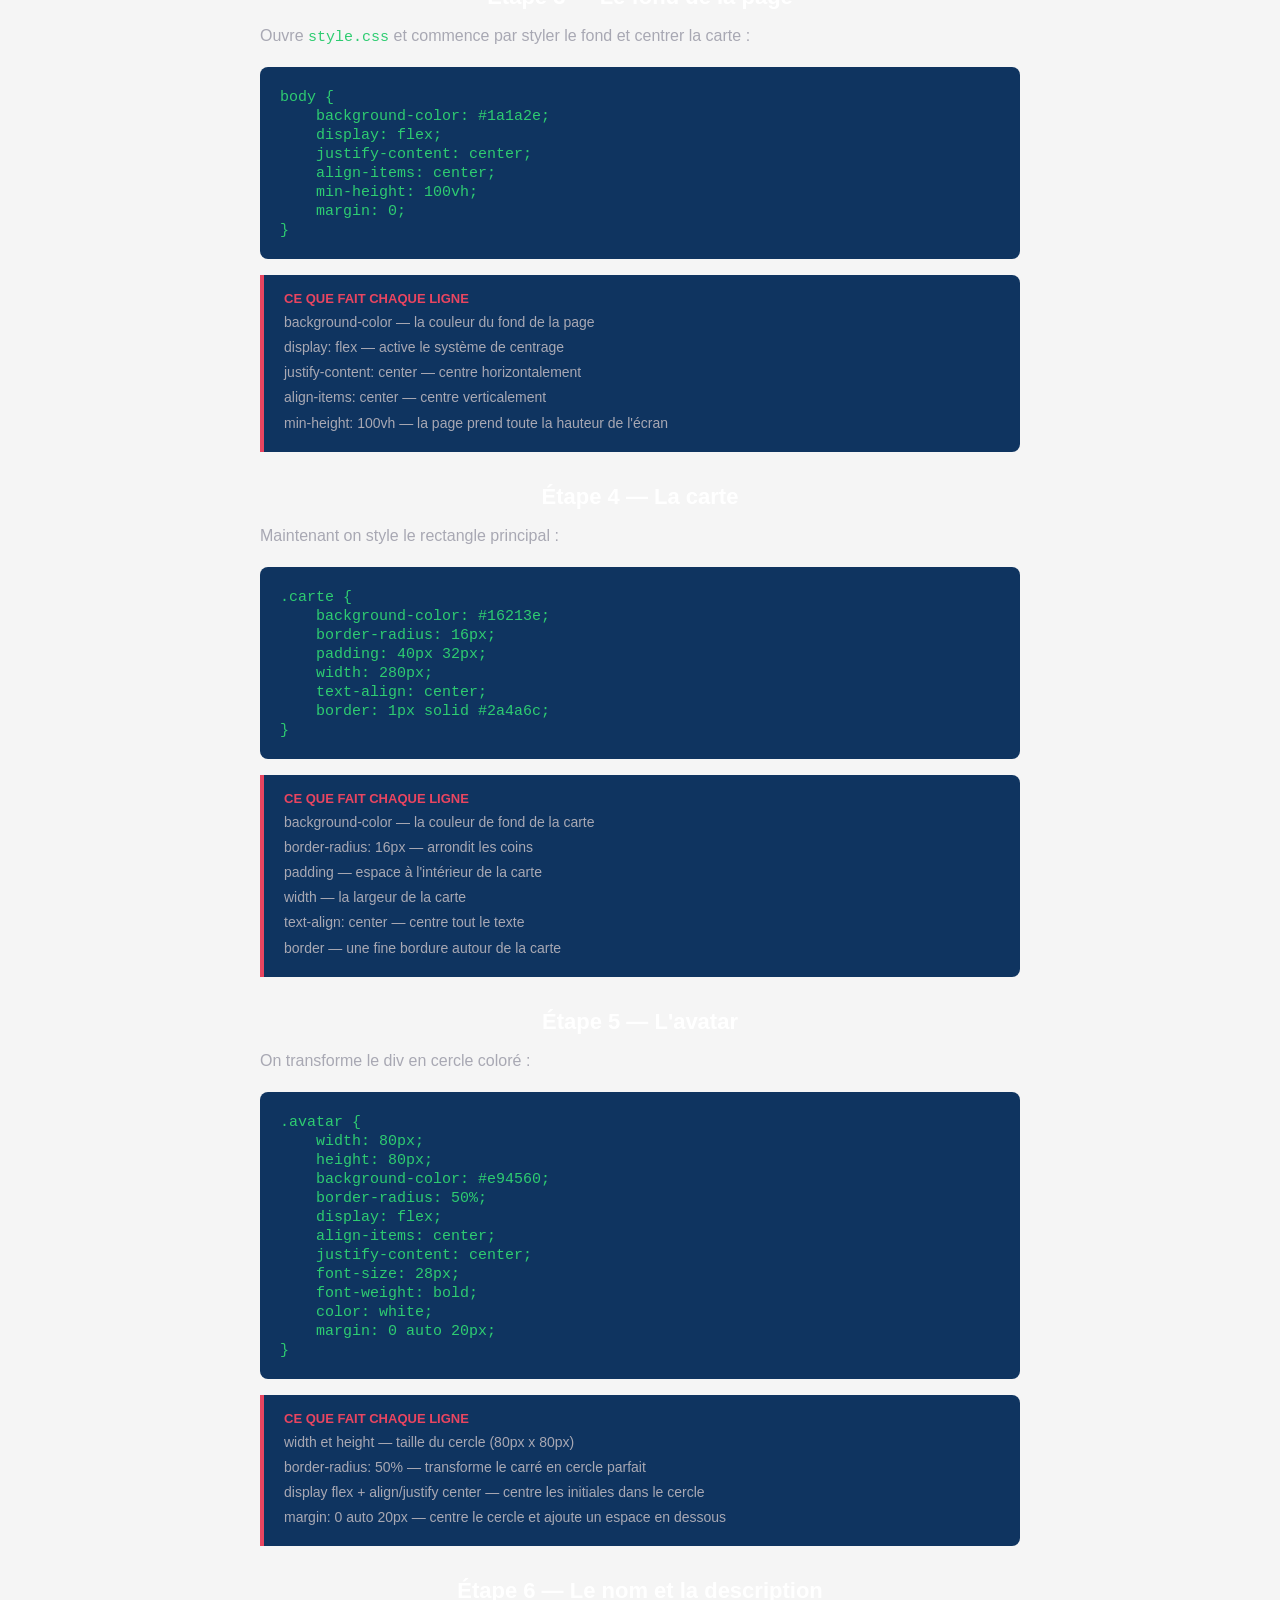
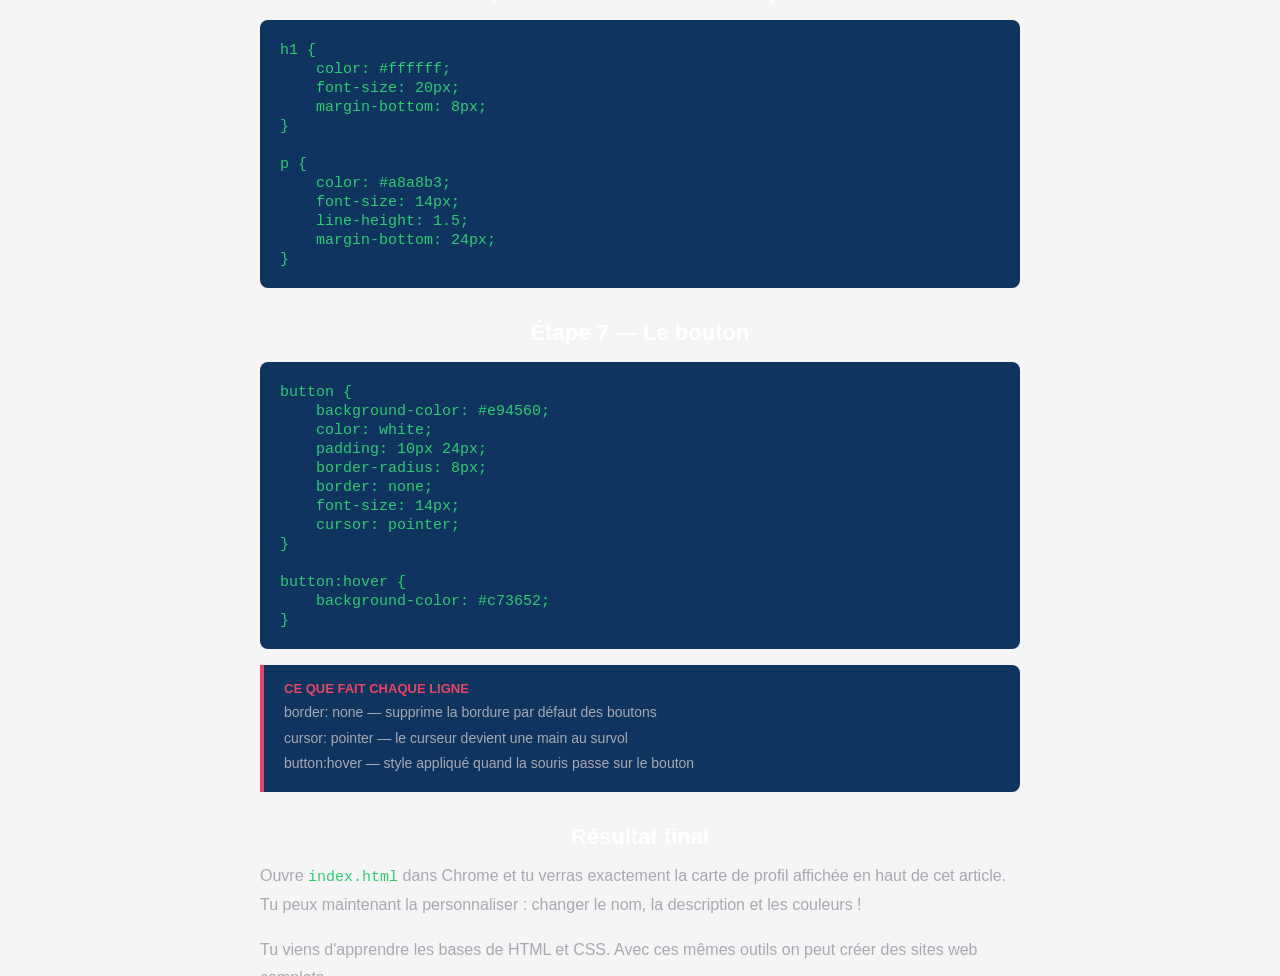
==== commit 90d6b9ec: "Mise a jour article html-css" ====
--- a/blog informatique/articles/html-css.html
+++ b/blog informatique/articles/html-css.html
@@ -79,7 +79,7 @@
         </p>
     </div>
 
-    <p>Si tu ouvres <code>index.html</code> dans Chrome maintenant tu verras le contenu mais sans aucun style — tout en noir et blanc, tout collé en haut à gauche. C'est normal, le CSS n'est pas encore là.</p>
+    <p>Si tu ouvres <code>index.html</code> dans Chrome maintenant tu verras le contenu mais sans aucun style : tout en noir et blanc, tout collé en haut à gauche. C'est normal, le CSS n'est pas encore là.</p>
 
     <h2>Étape 3 — Le fond de la page</h2>
     <p>Ouvre <code>style.css</code> et commence par styler le fond et centrer la carte :</p>
